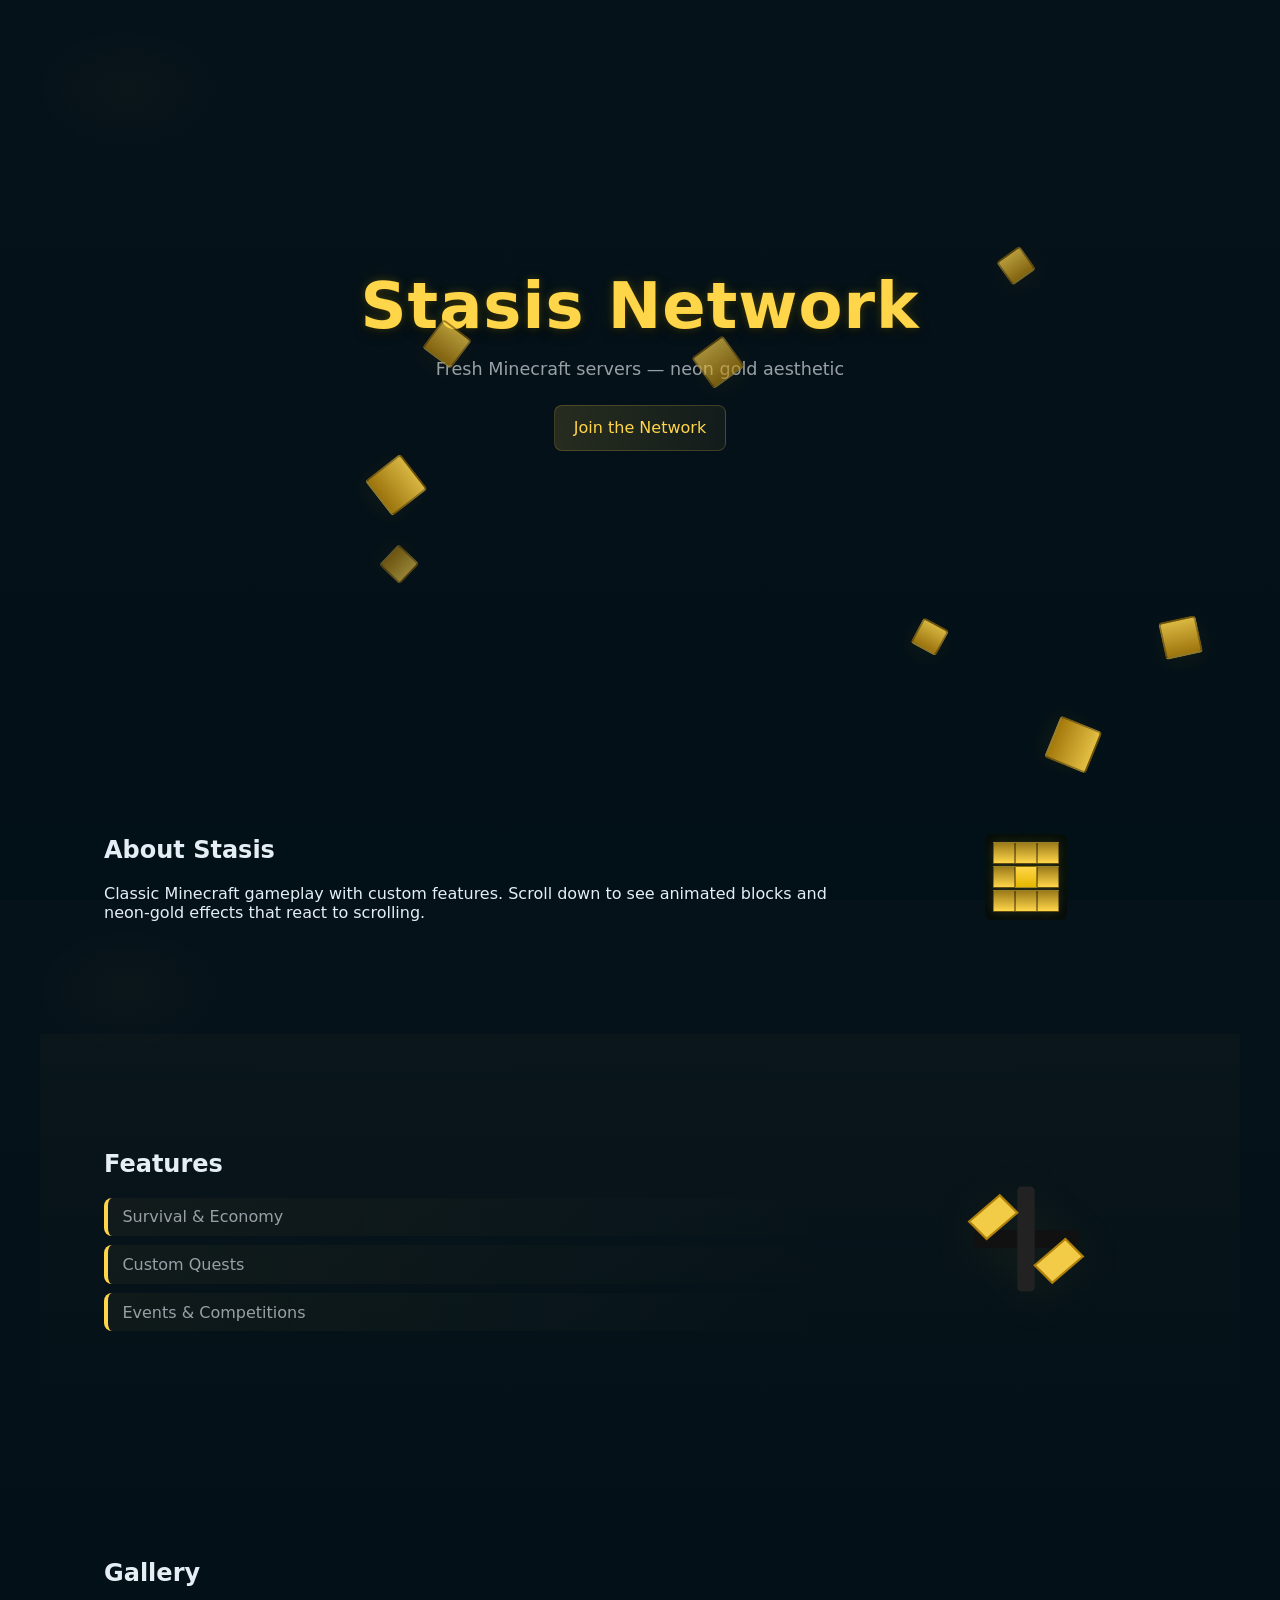
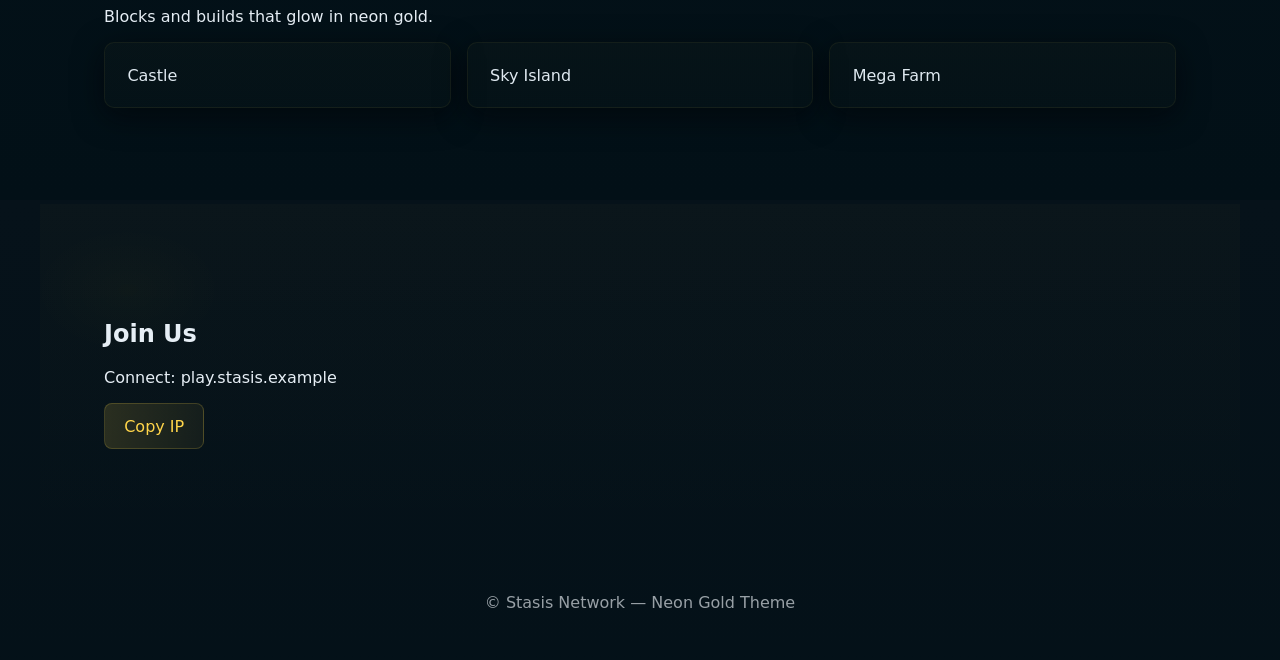
==== index.html @ 7be8afc3 "Add neon-gold Minecraft-themed website (index, styles, script, README)" ====
<!doctype html>
<html lang="en">
<head>
  <meta charset="utf-8">
  <meta name="viewport" content="width=device-width,initial-scale=1">
  <title>Stasis Network — Neon Gold</title>
  <link rel="stylesheet" href="styles.css">
  <meta name="description" content="Stasis Network — Minecraft server site with neon gold theme and scroll-triggered graphics">
</head>
<body>
  <div class="scene" id="scene">
    <header class="hero">
      <div class="hero-inner">
        <h1 class="glow">Stasis Network</h1>
        <p class="subtitle">Fresh Minecraft servers — neon gold aesthetic</p>
        <a class="cta" href="#join">Join the Network</a>
      </div>
    </header>

    <main>
      <section class="section reveal" id="about">
        <div class="content">
          <h2>About Stasis</h2>
          <p>Classic Minecraft gameplay with custom features. Scroll down to see animated blocks and neon-gold effects that react to scrolling.</p>
        </div>
        <div class="graphic" data-speed="0.3" aria-hidden="true">
          <!-- simple pixel block made with CSS grid squares -->
          <div class="pixel-block">
            <div class="row">
              <span></span><span></span><span></span>
            </div>
            <div class="row">
              <span></span><span class="center"></span><span></span>
            </div>
            <div class="row">
              <span></span><span></span><span></span>
            </div>
          </div>
        </div>
      </section>

      <section class="section reveal" id="features">
        <div class="content">
          <h2>Features</h2>
          <ul class="features-list">
            <li>Survival & Economy</li>
            <li>Custom Quests</li>
            <li>Events & Competitions</li>
          </ul>
        </div>
        <div class="graphic" data-speed="0.6" aria-hidden="true">
          <!-- SVG neon pickaxe -->
          <svg viewBox="0 0 64 64" class="pickaxe">
            <rect x="8" y="28" width="48" height="8" rx="2" fill="#111"/>
            <rect x="28" y="8" width="8" height="48" rx="2" fill="#222"/>
            <path d="M6 24 L20 12 L28 20 L14 32 Z" fill="#ffd54a" opacity="0.95"/>
            <path d="M58 40 L44 52 L36 44 L50 32 Z" fill="#ffd54a" opacity="0.95"/>
          </svg>
        </div>
      </section>

      <section class="section reveal" id="gallery">
        <div class="content">
          <h2>Gallery</h2>
          <p>Blocks and builds that glow in neon gold.</p>
          <div class="grid">
            <div class="card reveal-item">Castle</div>
            <div class="card reveal-item">Sky Island</div>
            <div class="card reveal-item">Mega Farm</div>
          </div>
        </div>
      </section>

      <section class="section reveal" id="join">
        <div class="content">
          <h2>Join Us</h2>
          <p>Connect: play.stasis.example</p>
          <a class="cta" href="#">Copy IP</a>
        </div>
      </section>
    </main>

    <footer class="footer">
      <p>© Stasis Network — Neon Gold Theme</p>
    </footer>
  </div>

  <script src="script.js" defer></script>
</body>
</html>
---- styles.css ----
/* Neon gold Minecraft-themed site styles */
:root{
  --bg:#071017;
  --panel:#0b1620;
  --gold:#ffd54a; /* neon gold */
  --gold-glow:rgba(255,213,74,0.12);
  --neon: rgba(255,215,0,0.8);
  --muted:#98a0a6;
  --accent:#0ff7c0;
}
*{box-sizing:border-box}
html,body{height:100%;margin:0;font-family:Inter, system-ui, -apple-system, 'Segoe UI', Roboto, 'Helvetica Neue', Arial; background:radial-gradient(1200px 800px at 10% 10%, rgba(255,215,0,0.02), transparent 8%), linear-gradient(180deg,#06121a 0%, #021017 100%); color:#e6eef5}
a{color:var(--gold)}

.hero{
  min-height:80vh;
  display:flex;align-items:center;justify-content:center;
  position:relative;overflow:hidden;padding:6rem 2rem;
}
.hero-inner{ text-align:center; max-width:900px }
.glow{ font-size:4rem; margin:0; letter-spacing:1px; color:var(--gold);
  text-shadow: 0 0 8px rgba(255,215,0,0.2), 0 0 24px rgba(255,215,0,0.08), 0 4px 12px rgba(0,0,0,0.6);
  -webkit-text-stroke: 0.2px rgba(255,215,0,0.3);
}
.subtitle{color:var(--muted); font-size:1.1rem; margin:1rem 0 1.6rem}
.cta{display:inline-block;background:linear-gradient(90deg, rgba(255,215,74,0.14), rgba(255,215,74,0.06)); border:1px solid rgba(255,215,74,0.18); padding:0.8rem 1.2rem; border-radius:8px; color:var(--gold); text-decoration:none; transition:transform .18s ease, box-shadow .18s}
.cta:hover{transform:translateY(-4px); box-shadow:0 10px 30px rgba(255,215,74,0.06)}

.section{display:flex;gap:2rem;align-items:center;padding:6rem 4rem;max-width:1200px;margin:0 auto}
.section:nth-child(even){background:linear-gradient(180deg, rgba(255,215,74,0.02), transparent)}
.content{flex:1}
.graphic{width:300px;flex:0 0 300px;display:flex;align-items:center;justify-content:center;}

.pixel-block{display:grid;gap:2px;padding:8px;background:linear-gradient(180deg,#0b1a10,#0a1310);border-radius:6px;box-shadow:0 6px 30px rgba(0,0,0,0.6) inset}
.pixel-block .row{display:flex}
.pixel-block span{width:22px;height:22px;display:inline-block;background:linear-gradient(180deg,#9b7b1a,#ffd54a);border:1px solid rgba(0,0,0,0.4);box-shadow:0 0 10px var(--gold-glow)}
.pixel-block .center{background:linear-gradient(180deg,#ffd54a,#e6b800);}

.pickaxe{width:140px;filter:drop-shadow(0 8px 24px rgba(255,200,0,0.06));}
.pickaxe path{stroke:#b8860b}

.features-list{list-style:none;padding:0;margin:1rem 0}
.features-list li{background:linear-gradient(90deg, rgba(255,215,74,0.04), transparent);padding:0.6rem 0.9rem;border-radius:8px;margin:0.6rem 0;border-left:4px solid var(--gold);color:var(--muted)}

.grid{display:grid;grid-template-columns:repeat(auto-fit,minmax(160px,1fr));gap:1rem;margin-top:1rem}
.card{background:linear-gradient(180deg,rgba(255,215,74,0.02),rgba(255,215,74,0.01));padding:1.4rem;border-radius:10px;border:1px solid rgba(255,215,74,0.06);box-shadow:0 8px 30px rgba(2,3,6,0.6);color:#dfe9f0}

.footer{padding:2rem;text-align:center;color:var(--muted)}

/* reveal animation */
.reveal{opacity:0;transform:translateY(28px);transition:opacity .8s cubic-bezier(.2,.9,.3,1),transform .8s cubic-bezier(.2,.9,.3,1)}
.reveal.in-view{opacity:1;transform:none}
.reveal-item{opacity:0;transform:translateY(12px);transition:opacity .6s ease,transform .6s ease}
.reveal-item.in-view{opacity:1;transform:none}

/* floating minecraft block particles */
.scene .float-block{position:absolute;width:36px;height:36px;background:linear-gradient(180deg,#ffd54a,#b8860b);border:2px solid rgba(0,0,0,0.35);border-radius:4px;box-shadow:0 6px 20px rgba(255,200,0,0.06);opacity:0.95;transform:translateY(0) rotate(0deg)}

/* responsiveness */
@media (max-width:900px){
  .section{flex-direction:column;padding:4rem 1.6rem}
  .graphic{width:220px;flex:0 0 220px}
  .glow{font-size:2.4rem}
}
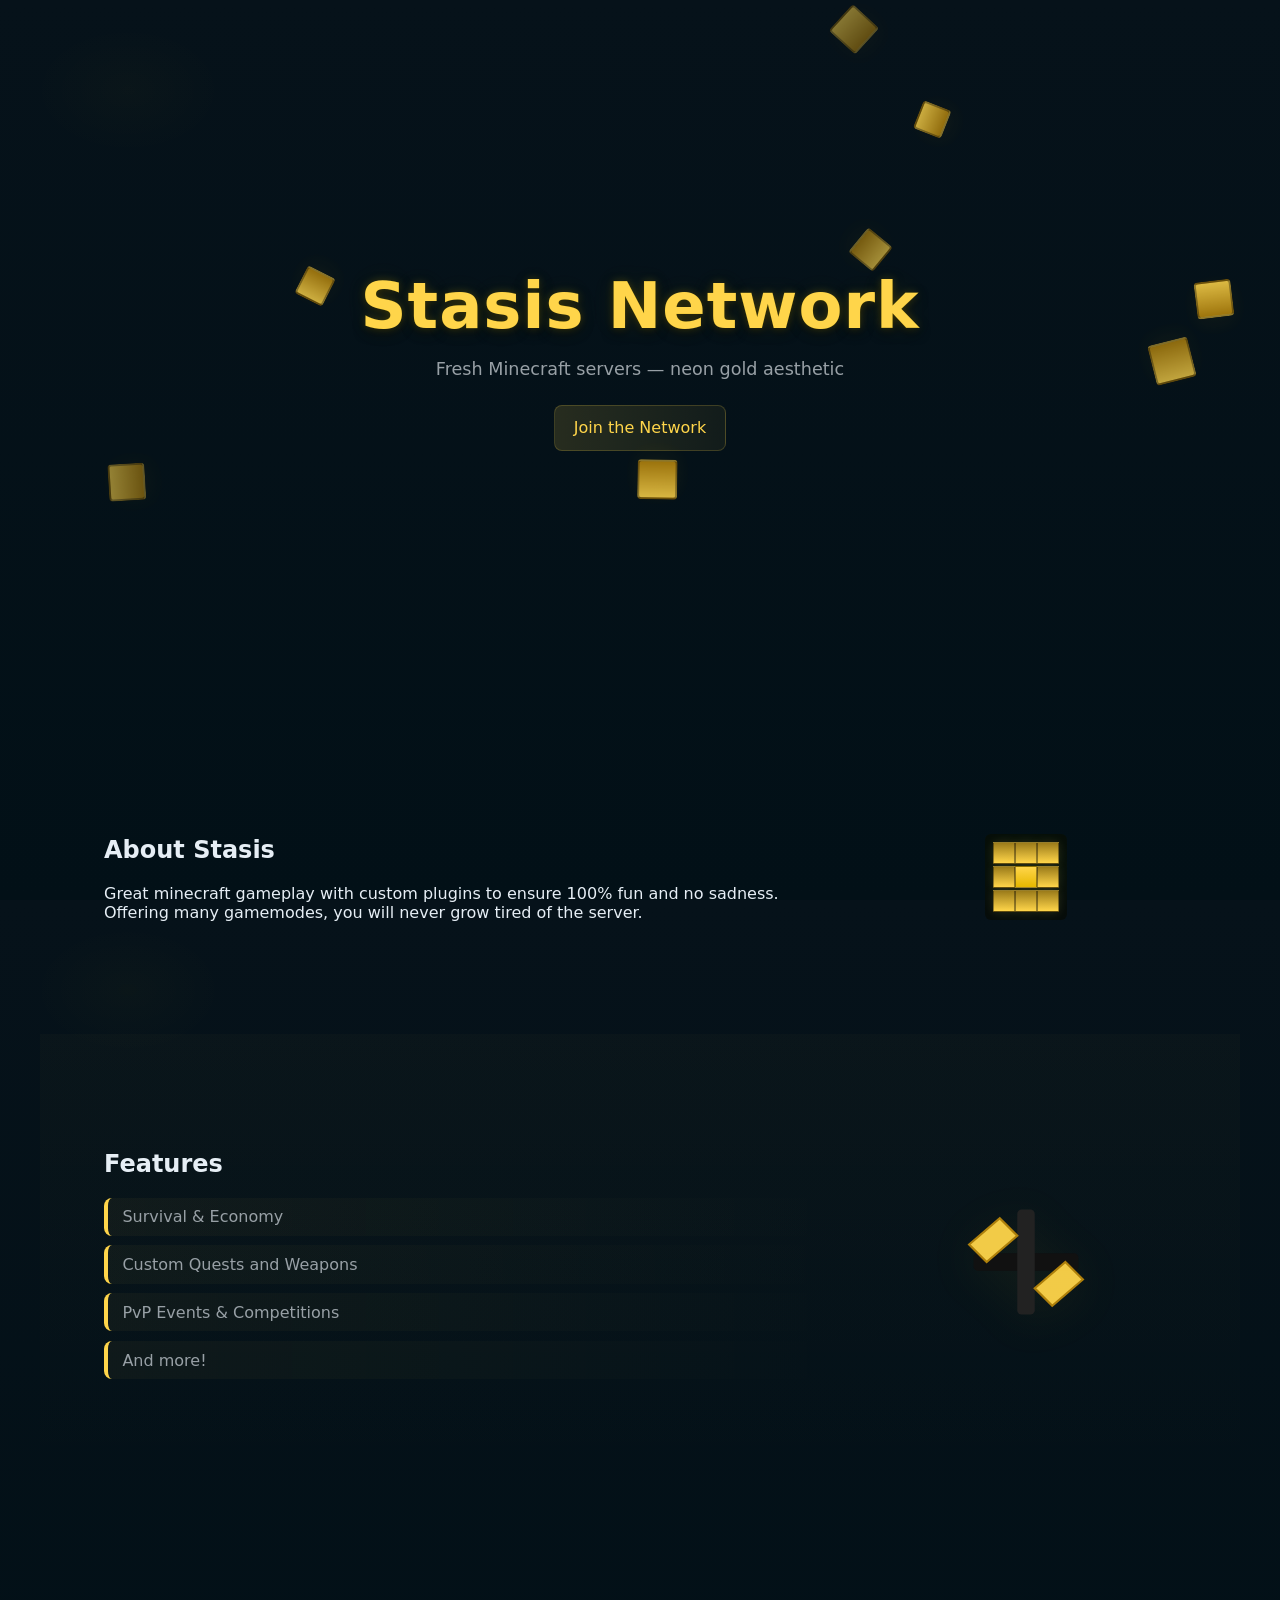
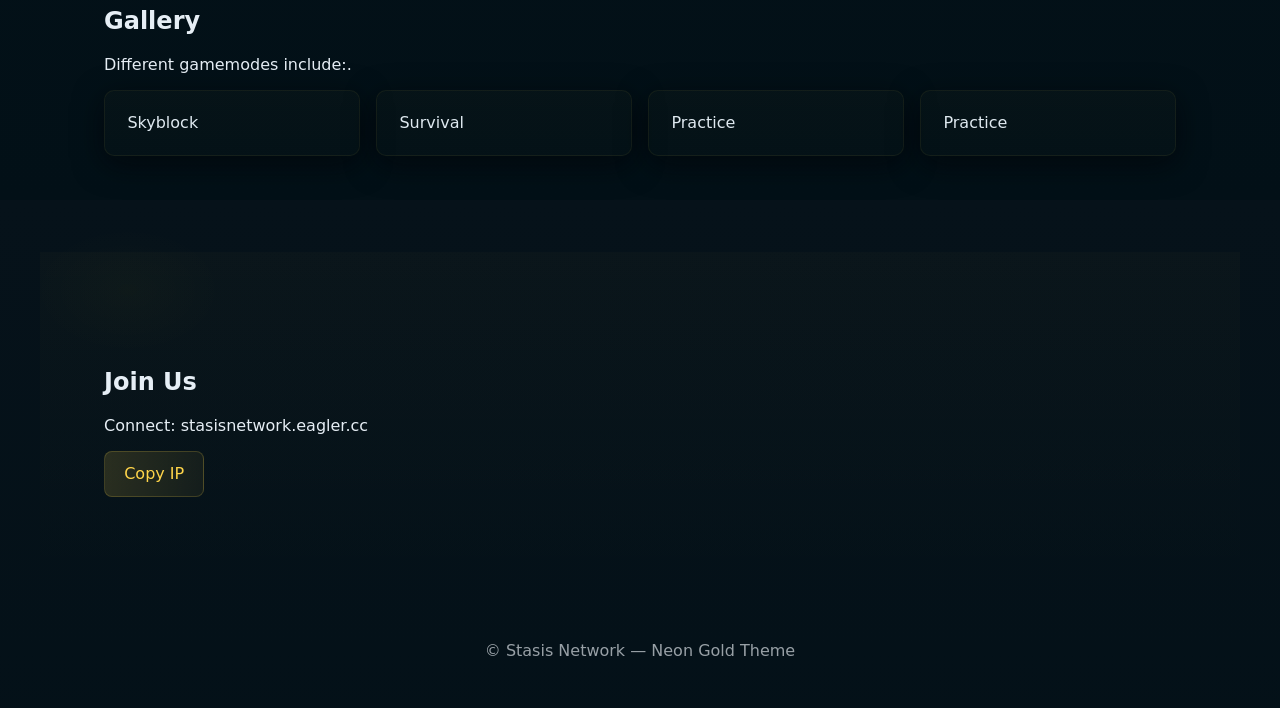
==== commit 6c77c8d8: "Revise content in index.html for better clarity Updated the website description and modified various" ====
--- a/index.html
+++ b/index.html
@@ -5,7 +5,7 @@
   <meta name="viewport" content="width=device-width,initial-scale=1">
   <title>Stasis Network — Neon Gold</title>
   <link rel="stylesheet" href="styles.css">
-  <meta name="description" content="Stasis Network — Minecraft server site with neon gold theme and scroll-triggered graphics">
+  <meta name="description" content="Stasis Network — Minecraft server site with great maintenance and graphics.">
 </head>
 <body>
   <div class="scene" id="scene">
@@ -21,7 +21,7 @@
       <section class="section reveal" id="about">
         <div class="content">
           <h2>About Stasis</h2>
-          <p>Classic Minecraft gameplay with custom features. Scroll down to see animated blocks and neon-gold effects that react to scrolling.</p>
+          <p>Great minecraft gameplay with custom plugins to ensure 100% fun and no sadness. Offering many gamemodes, you will never grow tired of the server.</p>
         </div>
         <div class="graphic" data-speed="0.3" aria-hidden="true">
           <!-- simple pixel block made with CSS grid squares -->
@@ -44,8 +44,9 @@
           <h2>Features</h2>
           <ul class="features-list">
             <li>Survival & Economy</li>
-            <li>Custom Quests</li>
-            <li>Events & Competitions</li>
+            <li>Custom Quests and Weapons</li>
+            <li>PvP Events & Competitions</li>
+            <li>And more!</li>
           </ul>
         </div>
         <div class="graphic" data-speed="0.6" aria-hidden="true">
@@ -62,11 +63,12 @@
       <section class="section reveal" id="gallery">
         <div class="content">
           <h2>Gallery</h2>
-          <p>Blocks and builds that glow in neon gold.</p>
+          <p>Different gamemodes include:.</p>
           <div class="grid">
-            <div class="card reveal-item">Castle</div>
-            <div class="card reveal-item">Sky Island</div>
-            <div class="card reveal-item">Mega Farm</div>
+            <div class="card reveal-item">Skyblock</div>
+            <div class="card reveal-item">Survival</div>
+            <div class="card reveal-item">Practice</div>
+            <div class="card reveal-item">Practice</div>
           </div>
         </div>
       </section>
@@ -74,7 +76,7 @@
       <section class="section reveal" id="join">
         <div class="content">
           <h2>Join Us</h2>
-          <p>Connect: play.stasis.example</p>
+          <p>Connect: stasisnetwork.eagler.cc</p>
           <a class="cta" href="#">Copy IP</a>
         </div>
       </section>
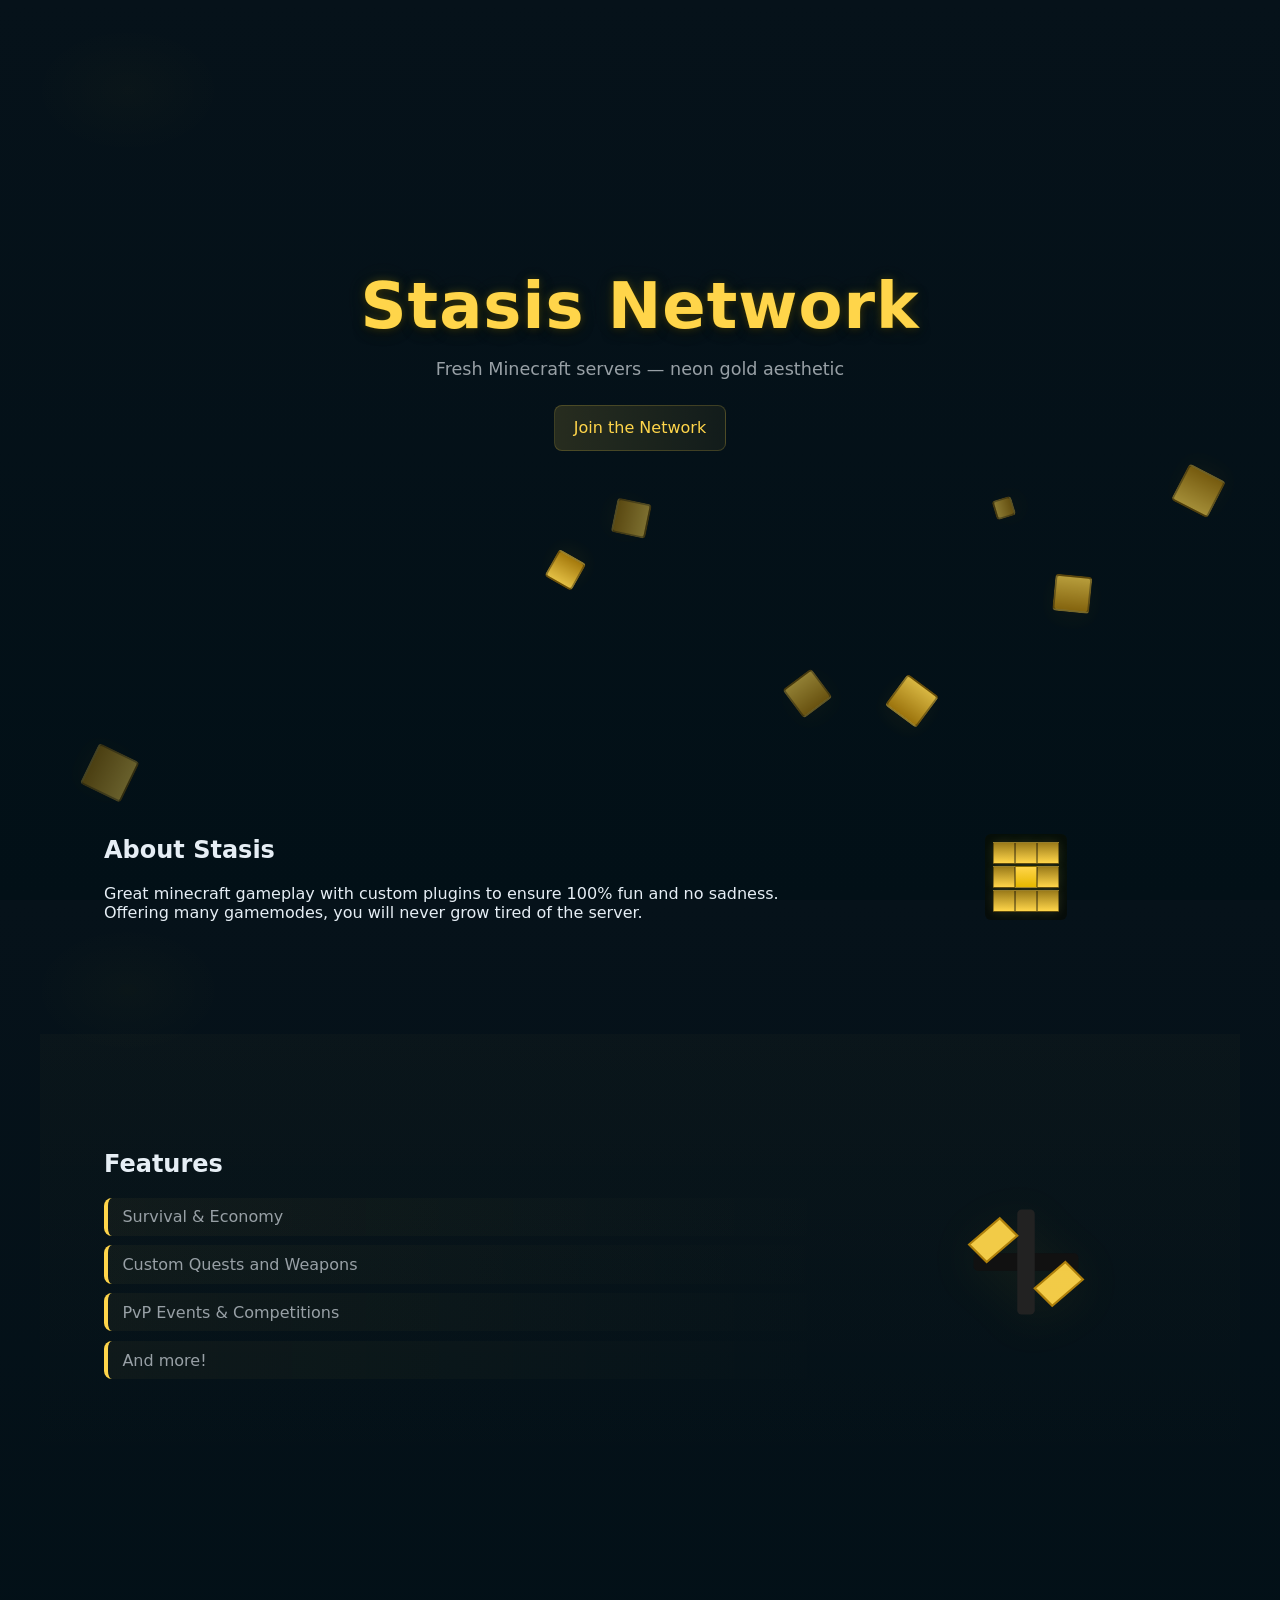
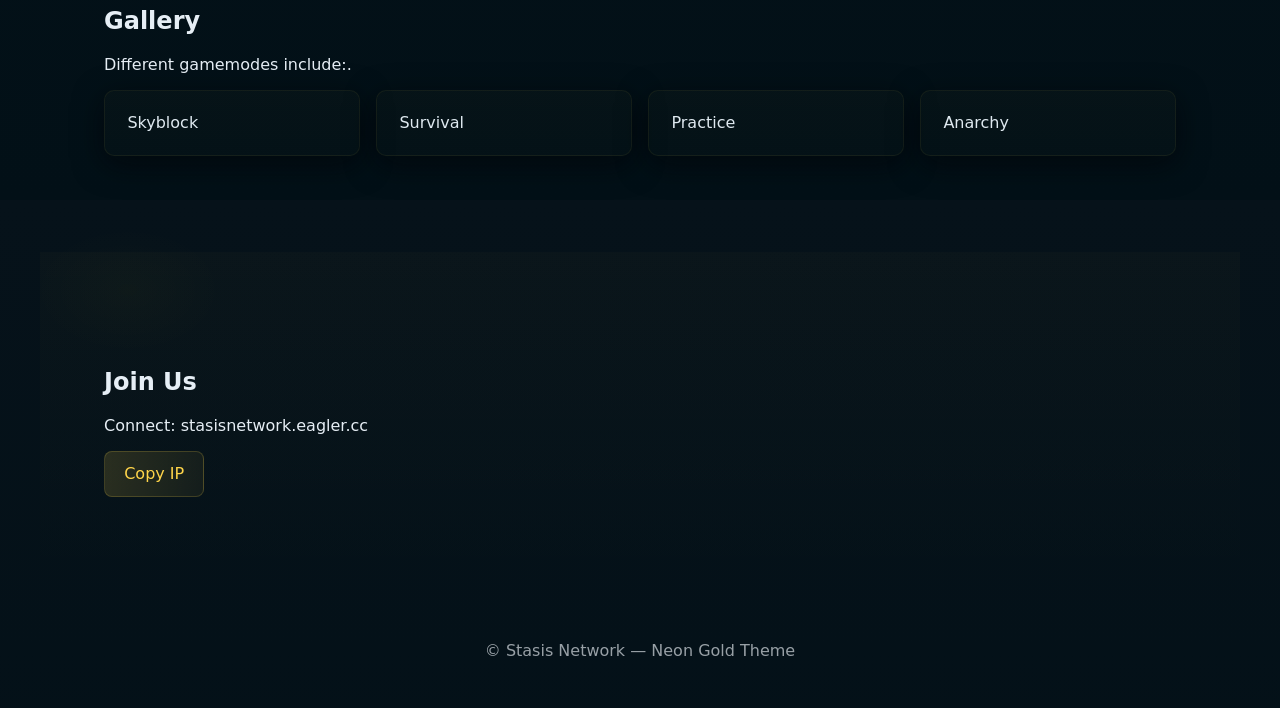
==== commit 61eb411f: "Replace duplicate 'Practice' card with 'Anarchy'" ====
--- a/index.html
+++ b/index.html
@@ -68,7 +68,7 @@
             <div class="card reveal-item">Skyblock</div>
             <div class="card reveal-item">Survival</div>
             <div class="card reveal-item">Practice</div>
-            <div class="card reveal-item">Practice</div>
+            <div class="card reveal-item">Anarchy</div>
           </div>
         </div>
       </section>
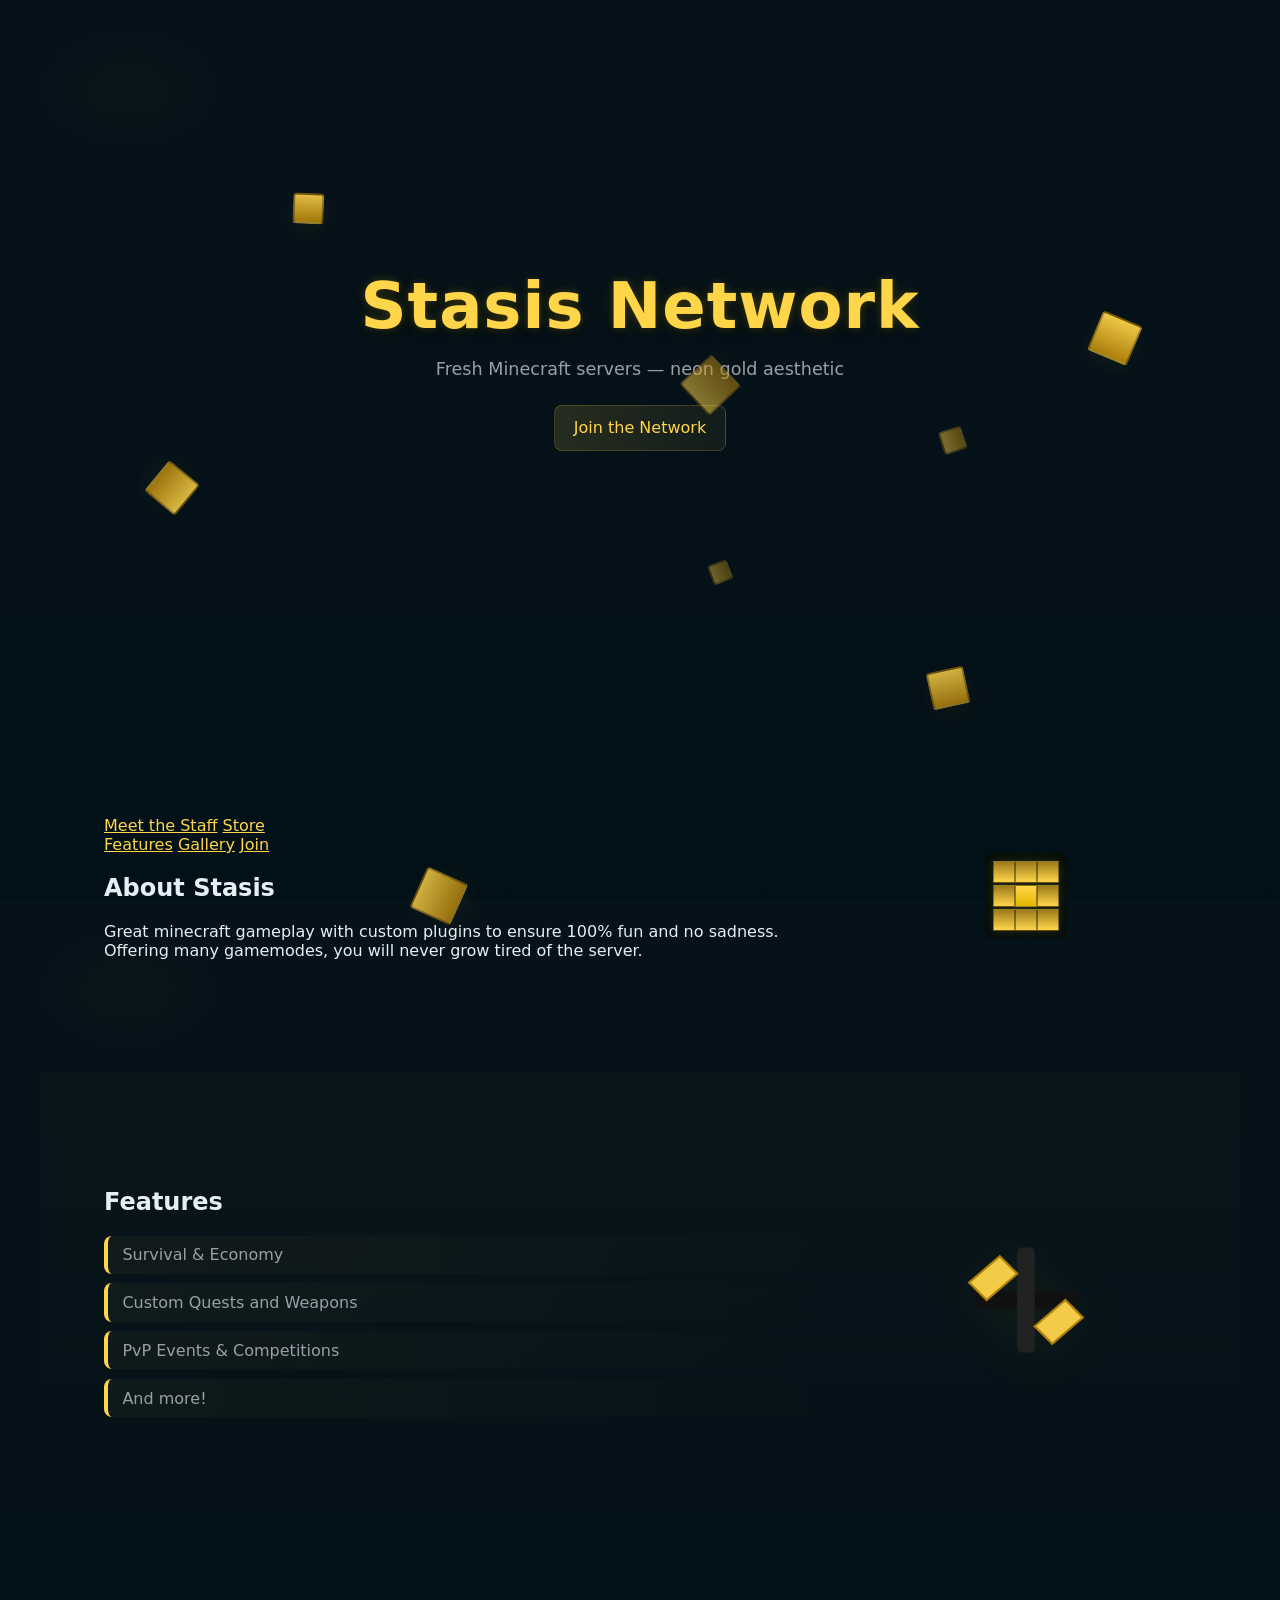
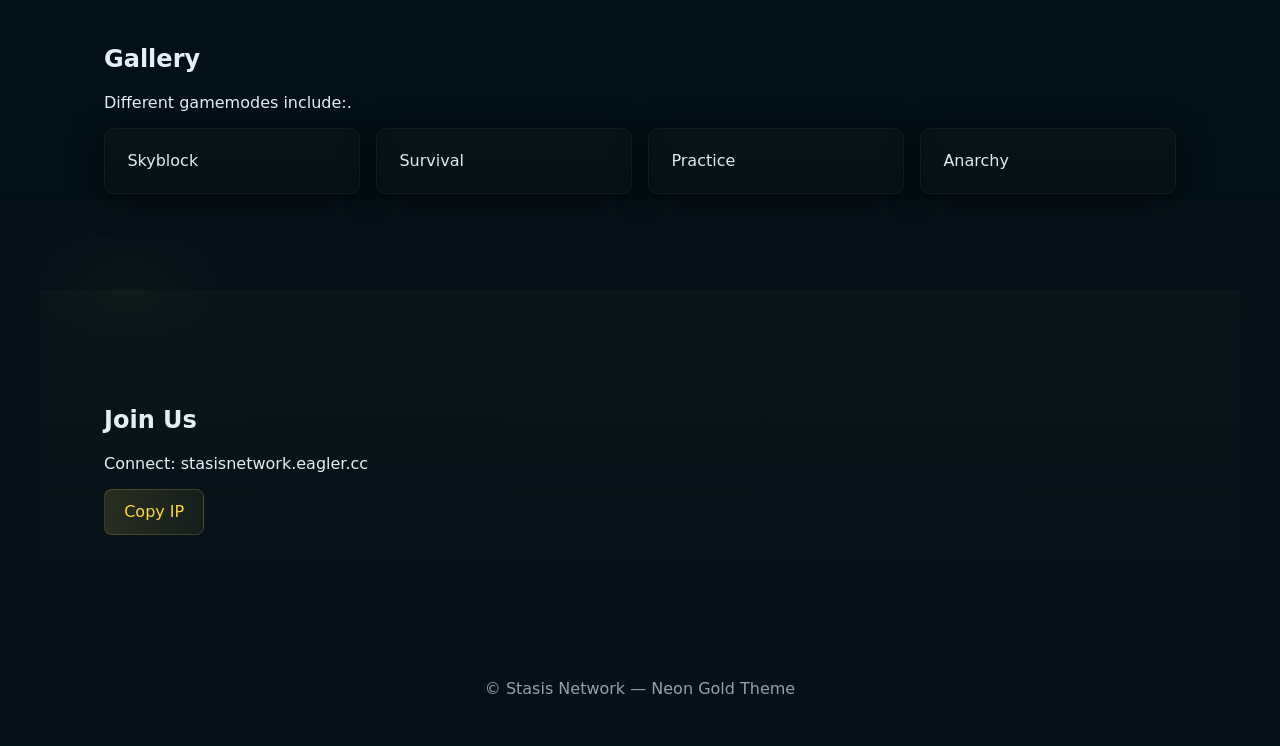
==== commit 08893f96: "Add Meet the Staff and Store buttons above the About header in index.html" ====
--- a/index.html
+++ b/index.html
@@ -20,6 +20,18 @@
     <main>
       <section class="section reveal" id="about">
         <div class="content">
+          <!-- New buttons added above the About header -->
+          <div class="button-row" aria-hidden="false">
+            <a class="mini-btn" href="meet-the-staff.html">Meet the Staff</a>
+            <a class="mini-btn" href="store.html">Store</a>
+          </div>
+
+          <div class="button-row" aria-hidden="false">
+            <a class="mini-btn" href="features.html">Features</a>
+            <a class="mini-btn" href="gallery.html">Gallery</a>
+            <a class="mini-btn" href="join.html">Join</a>
+          </div>
+
           <h2>About Stasis</h2>
           <p>Great minecraft gameplay with custom plugins to ensure 100% fun and no sadness. Offering many gamemodes, you will never grow tired of the server.</p>
         </div>
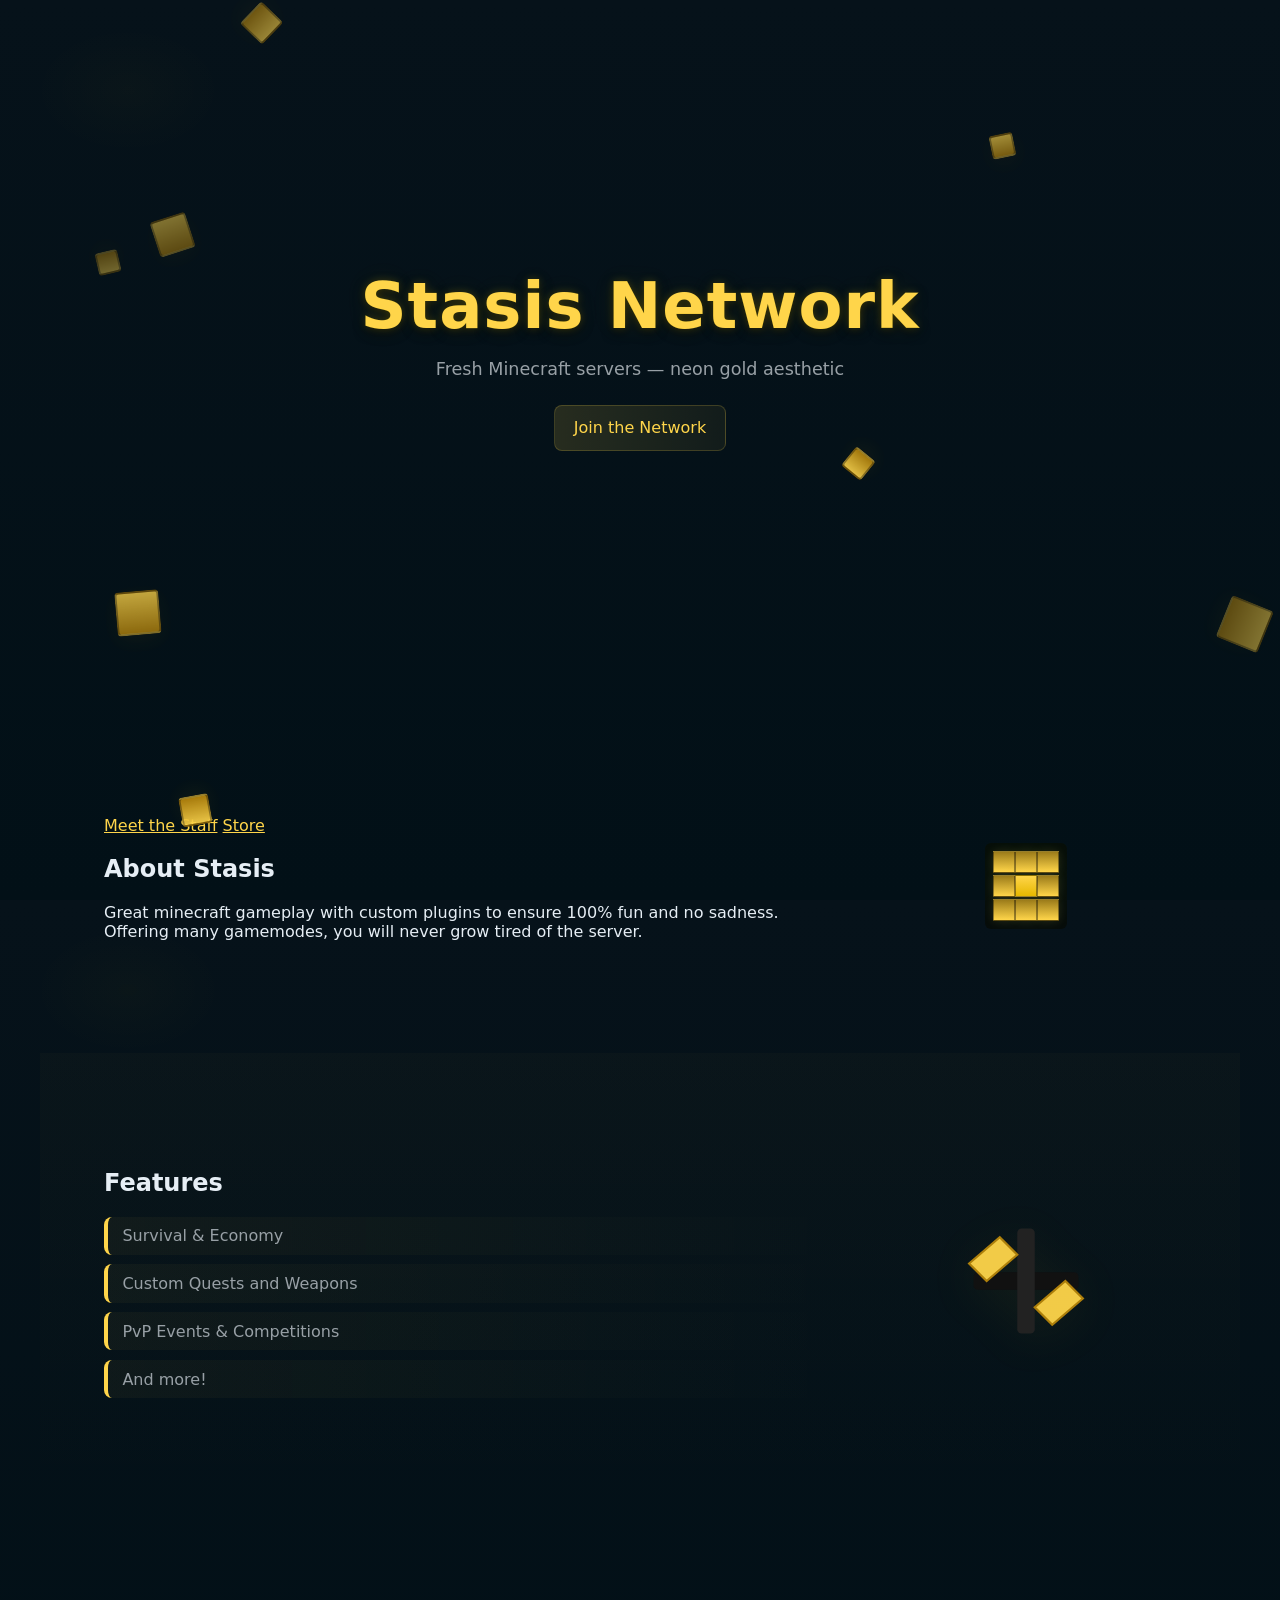
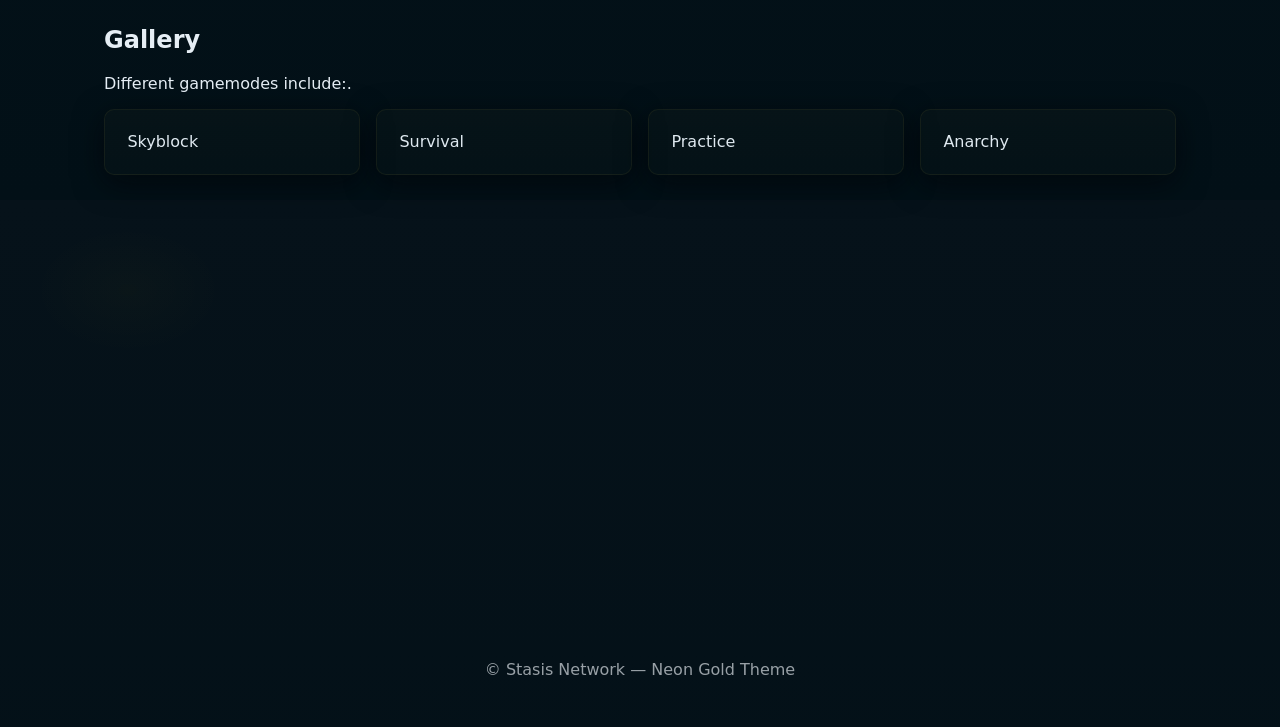
==== commit 9590fba8: "Remove Features/Gallery/Join quick-nav buttons from About section" ====
--- a/index.html
+++ b/index.html
@@ -24,12 +24,6 @@
           <div class="button-row" aria-hidden="false">
             <a class="mini-btn" href="meet-the-staff.html">Meet the Staff</a>
             <a class="mini-btn" href="store.html">Store</a>
-          </div>
-
-          <div class="button-row" aria-hidden="false">
-            <a class="mini-btn" href="features.html">Features</a>
-            <a class="mini-btn" href="gallery.html">Gallery</a>
-            <a class="mini-btn" href="join.html">Join</a>
           </div>
 
           <h2>About Stasis</h2>
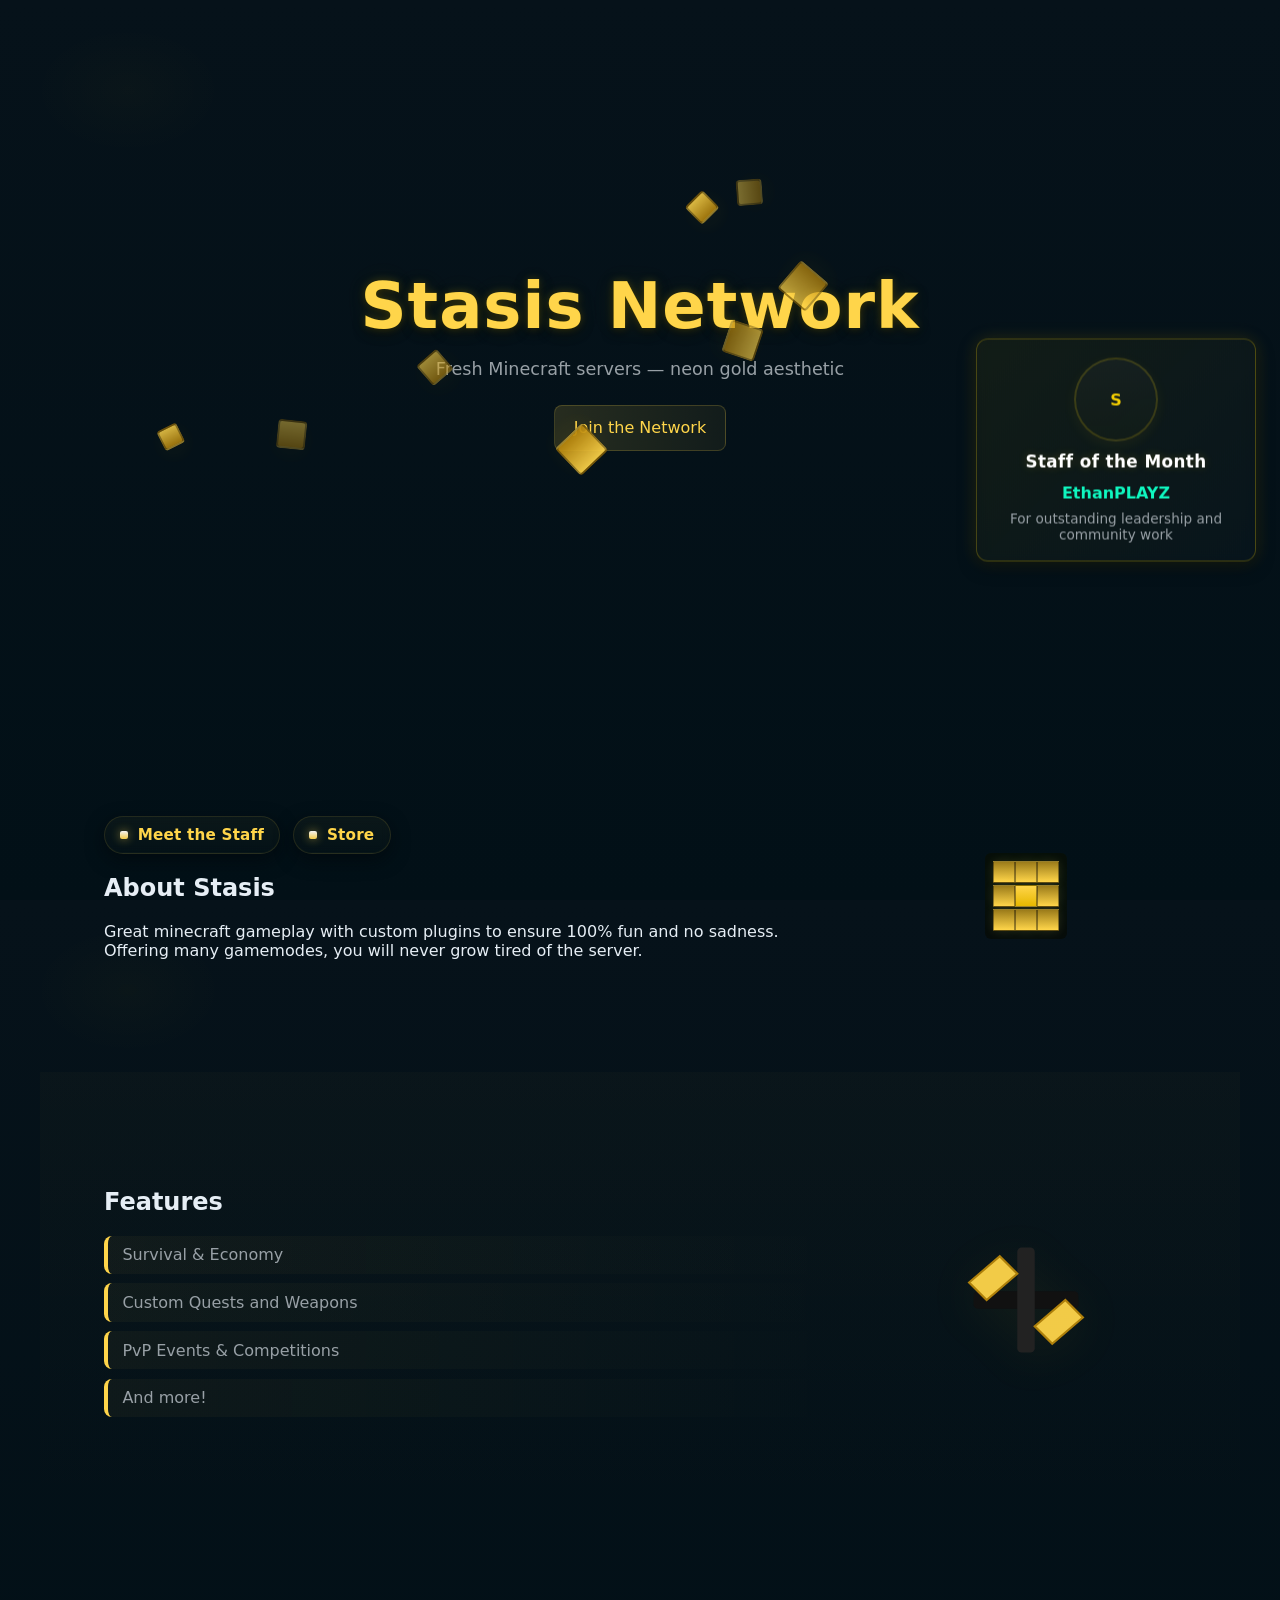
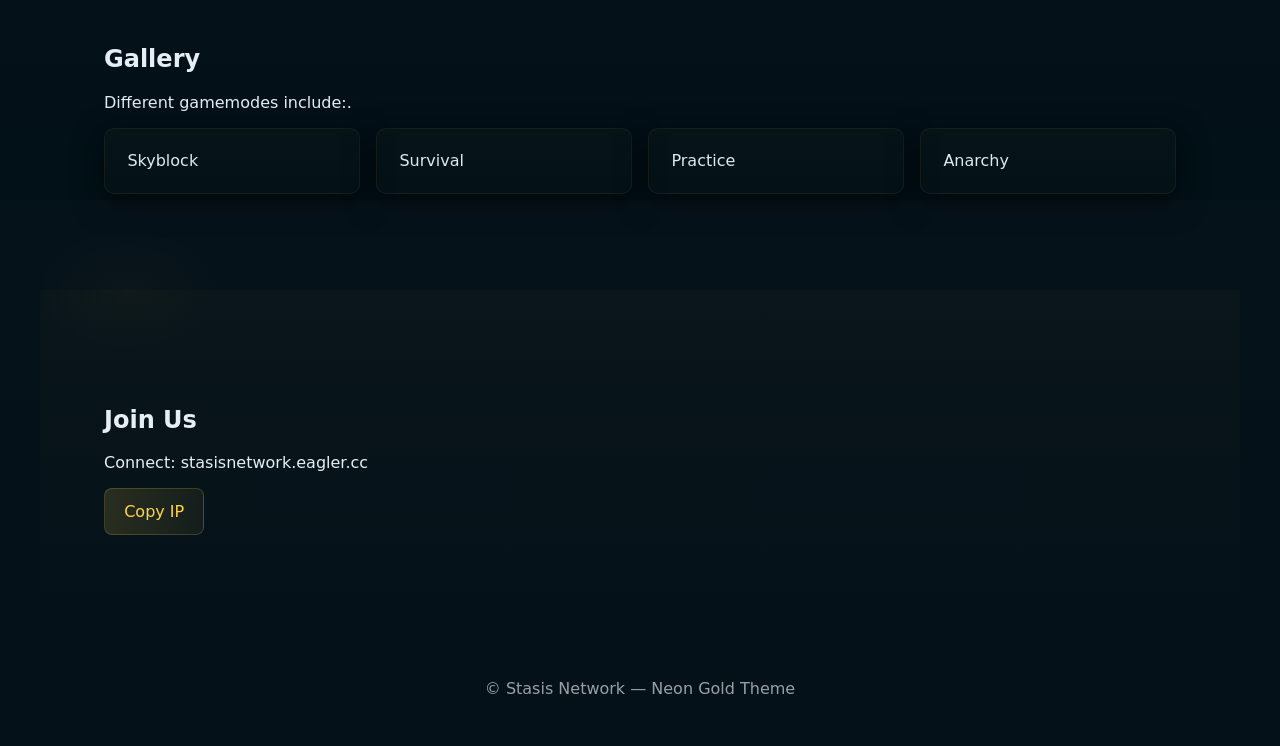
==== commit 850474e4: "Add floating glowing "Staff of the Month" card to index.html (home)" ====
--- a/index.html
+++ b/index.html
@@ -6,6 +6,113 @@
   <title>Stasis Network — Neon Gold</title>
   <link rel="stylesheet" href="styles.css">
   <meta name="description" content="Stasis Network — Minecraft server site with great maintenance and graphics.">
+
+  <!-- Inline styles for the floating "Staff of the Month" card -->
+  <style>
+    .staff-of-month-card {
+      position: fixed;
+      right: 24px;
+      top: 50%;
+      transform: translateY(-50%);
+      width: 280px;
+      background: linear-gradient(135deg, rgba(255,215,0,0.06), rgba(255,255,255,0.02));
+      border-radius: 12px;
+      padding: 18px;
+      box-shadow: 0 6px 18px rgba(0,0,0,0.4), 0 0 18px rgba(255,215,0,0.15);
+      border: 1px solid rgba(255,215,0,0.25);
+      color: var(--text, #fff);
+      z-index: 9999;
+      backdrop-filter: blur(6px);
+      transition: transform 0.18s ease, box-shadow 0.18s ease;
+      display: flex;
+      flex-direction: column;
+      align-items: center;
+      text-align: center;
+    }
+
+    .staff-of-month-card:hover {
+      transform: translateY(-50%) scale(1.02);
+      box-shadow: 0 10px 30px rgba(0,0,0,0.5), 0 0 28px rgba(255,215,0,0.25);
+    }
+
+    .staff-of-month-card .title {
+      font-size: 1.05rem;
+      font-weight: 700;
+      letter-spacing: 0.4px;
+      margin: 0 0 6px 0;
+      text-shadow: 0 0 10px rgba(255,215,0,0.18);
+    }
+
+    .staff-of-month-card .avatar {
+      width: 84px;
+      height: 84px;
+      border-radius: 50%;
+      overflow: hidden;
+      display: block;
+      margin-bottom: 10px;
+      border: 2px solid rgba(255,215,0,0.16);
+      box-shadow: 0 4px 14px rgba(255,215,0,0.06);
+      background: linear-gradient(180deg, rgba(255,255,255,0.03), rgba(255,215,0,0.02));
+      display: flex;
+      align-items: center;
+      justify-content: center;
+      font-weight: 700;
+      color: rgba(255,215,0,0.95);
+    }
+
+    .staff-of-month-card .name {
+      font-size: 1rem;
+      font-weight: 600;
+      margin: 6px 0 2px 0;
+      color: var(--accent, #ffd700);
+    }
+
+    .staff-of-month-card .reason {
+      font-size: 0.85rem;
+      color: var(--muted, rgba(255,255,255,0.7));
+      margin: 6px 0 0 0;
+    }
+
+    /* Soft pulsing glow */
+    @keyframes glowPulse {
+      0% { box-shadow: 0 0 8px rgba(255,215,0,0.08); }
+      50% { box-shadow: 0 0 18px rgba(255,215,0,0.16); }
+      100% { box-shadow: 0 0 8px rgba(255,215,0,0.08); }
+    }
+
+    .staff-of-month-card .glow-ring {
+      position: absolute;
+      inset: -6px -6px auto -6px;
+      border-radius: 14px;
+      pointer-events: none;
+      z-index: -1;
+      filter: blur(8px);
+      opacity: 0.9;
+      background: radial-gradient(circle at 20% 10%, rgba(255,215,0,0.18), transparent 20%), radial-gradient(circle at 80% 90%, rgba(255,120,80,0.06), transparent 25%);
+      animation: glowPulse 3s ease-in-out infinite;
+    }
+
+    /* Make sure this doesn't get in the way on very small screens */
+    @media (max-width: 780px) {
+      .staff-of-month-card {
+        position: fixed;
+        right: 12px;
+        top: auto;
+        bottom: 18px;
+        transform: none;
+        width: calc(100% - 36px);
+        max-width: 420px;
+        display: flex;
+        flex-direction: row;
+        gap: 12px;
+        align-items: center;
+        padding: 12px;
+      }
+
+      .staff-of-month-card .avatar { width: 56px; height: 56px; }
+      .staff-of-month-card .title { font-size: 0.95rem; }
+    }
+  </style>
 </head>
 <body>
   <div class="scene" id="scene">
@@ -20,6 +127,15 @@
     <main>
       <section class="section reveal" id="about">
         <div class="content">
+          <!-- Floating glowing "Staff of the Month" card placed above the two buttons -->
+          <div class="staff-of-month-card" role="complementary" aria-label="Staff of the Month">
+            <div class="glow-ring" aria-hidden="true"></div>
+            <div class="avatar" aria-hidden="true">S</div>
+            <div class="title">Staff of the Month</div>
+            <div class="name">EthanPLAYZ</div>
+            <div class="reason">For outstanding leadership and community work</div>
+          </div>
+
           <!-- New buttons added above the About header -->
           <div class="button-row" aria-hidden="false">
             <a class="mini-btn" href="meet-the-staff.html">Meet the Staff</a>
--- a/styles.css
+++ b/styles.css
@@ -31,6 +31,16 @@
 .content{flex:1}
 .graphic{width:300px;flex:0 0 300px;display:flex;align-items:center;justify-content:center;}
 
+/* improved button row and mini buttons */
+.button-row{display:flex;gap:0.8rem;margin-bottom:1.2rem;align-items:center;flex-wrap:wrap}
+.mini-btn{
+  position:relative;display:inline-flex;align-items:center;gap:0.6rem;padding:0.56rem 0.95rem;border-radius:999px;border:1px solid rgba(255,215,74,0.12);background:linear-gradient(180deg, rgba(255,215,74,0.04), rgba(255,215,74,0.01));color:var(--gold);text-decoration:none;font-size:0.95rem;font-weight:600;letter-spacing:0.2px;transition:transform .14s ease,box-shadow .14s ease,background .14s ease;backdrop-filter:blur(4px);box-shadow:inset 0 -1px 0 rgba(255,215,74,0.02), 0 6px 18px rgba(2,6,10,0.6);
+}
+.mini-btn::before{content:'';width:8px;height:8px;border-radius:2px;background:linear-gradient(180deg,#fff,#ffd54a);box-shadow:0 0 10px rgba(255,215,74,0.55);opacity:0.95}
+.mini-btn:hover{transform:translateY(-4px) scale(1.02);box-shadow:0 12px 40px rgba(255,200,0,0.08),0 0 30px rgba(255,215,74,0.06);background:linear-gradient(180deg, rgba(255,215,74,0.08), rgba(255,215,74,0.02))}
+.mini-btn:focus{outline:none;box-shadow:0 0 0 6px rgba(255,215,74,0.06)}
+.mini-btn[aria-current='page']{background:linear-gradient(90deg, rgba(255,215,74,0.12), rgba(255,215,74,0.04));box-shadow:0 12px 36px rgba(255,200,0,0.06)}
+
 .pixel-block{display:grid;gap:2px;padding:8px;background:linear-gradient(180deg,#0b1a10,#0a1310);border-radius:6px;box-shadow:0 6px 30px rgba(0,0,0,0.6) inset}
 .pixel-block .row{display:flex}
 .pixel-block span{width:22px;height:22px;display:inline-block;background:linear-gradient(180deg,#9b7b1a,#ffd54a);border:1px solid rgba(0,0,0,0.4);box-shadow:0 0 10px var(--gold-glow)}
@@ -61,4 +71,6 @@
   .section{flex-direction:column;padding:4rem 1.6rem}
   .graphic{width:220px;flex:0 0 220px}
   .glow{font-size:2.4rem}
+  .button-row{gap:0.6rem}
+  .mini-btn{padding:0.46rem 0.8rem;font-size:0.9rem}
 }
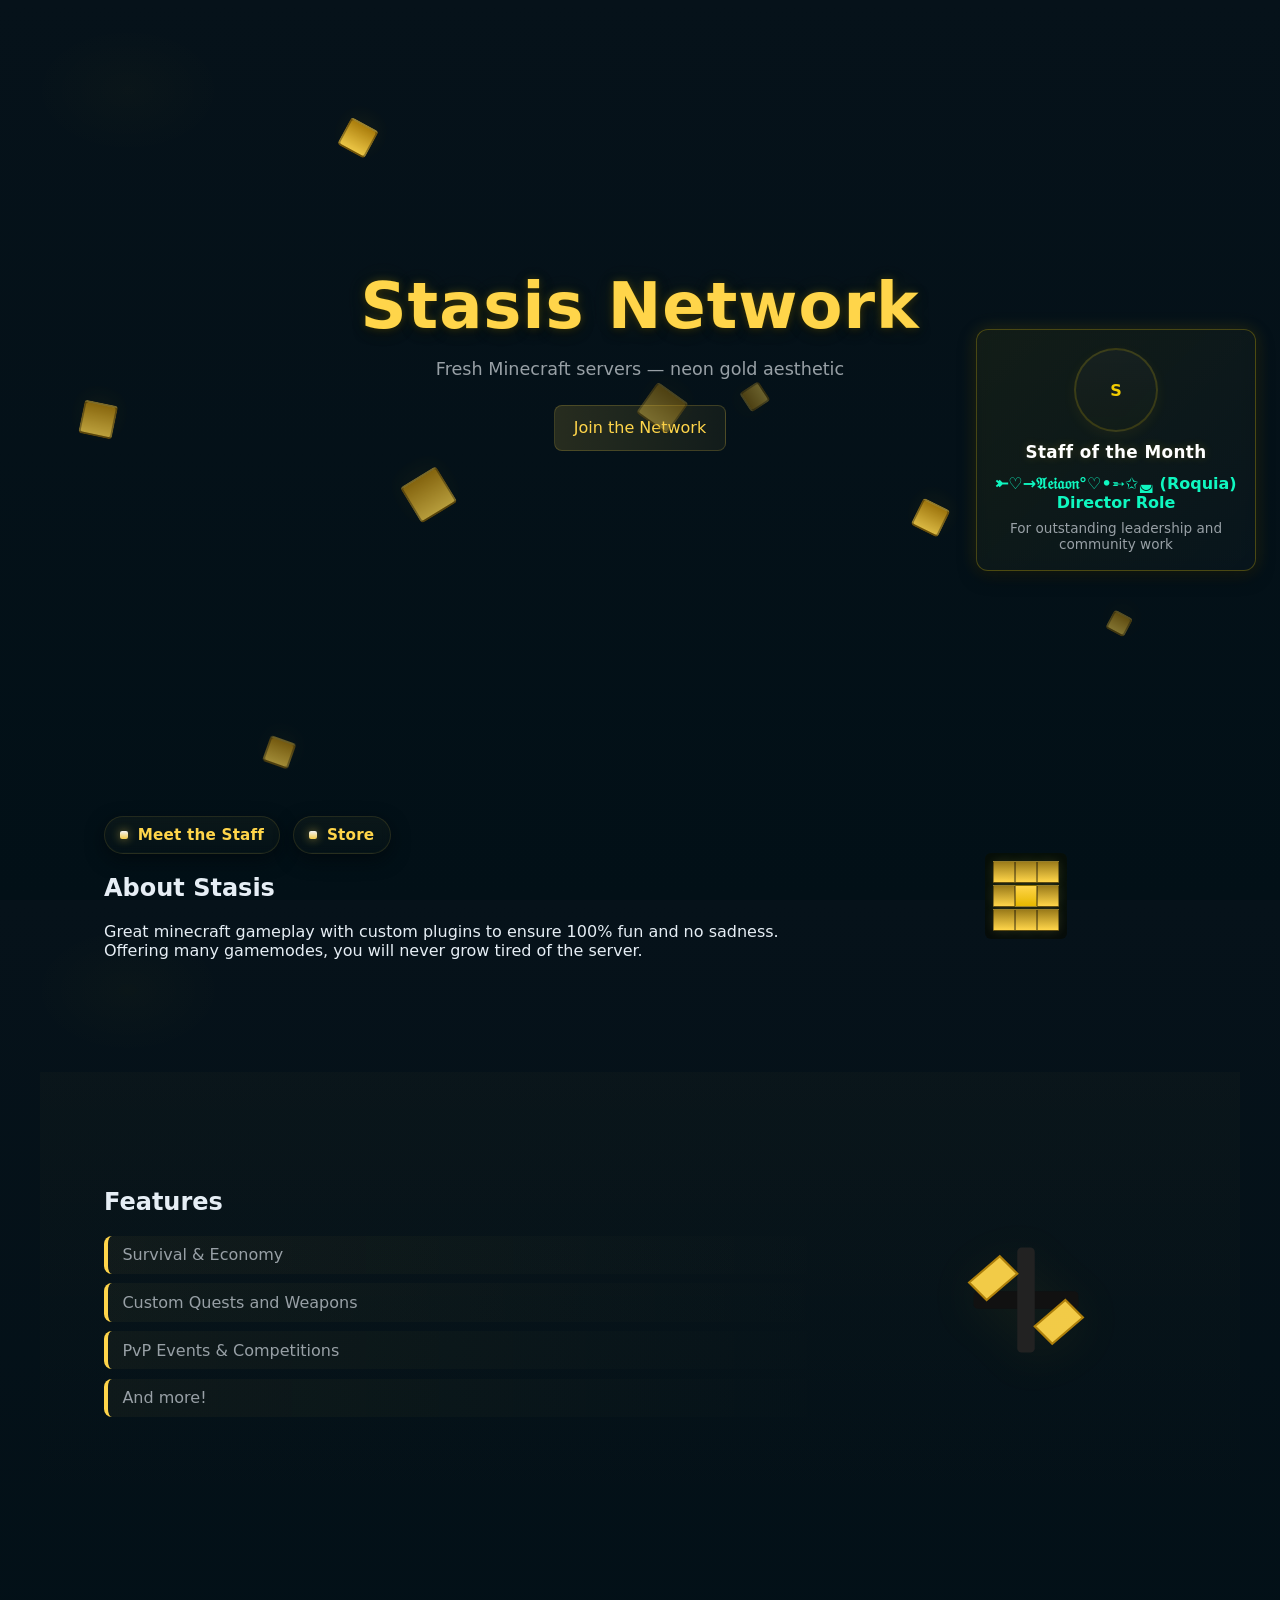
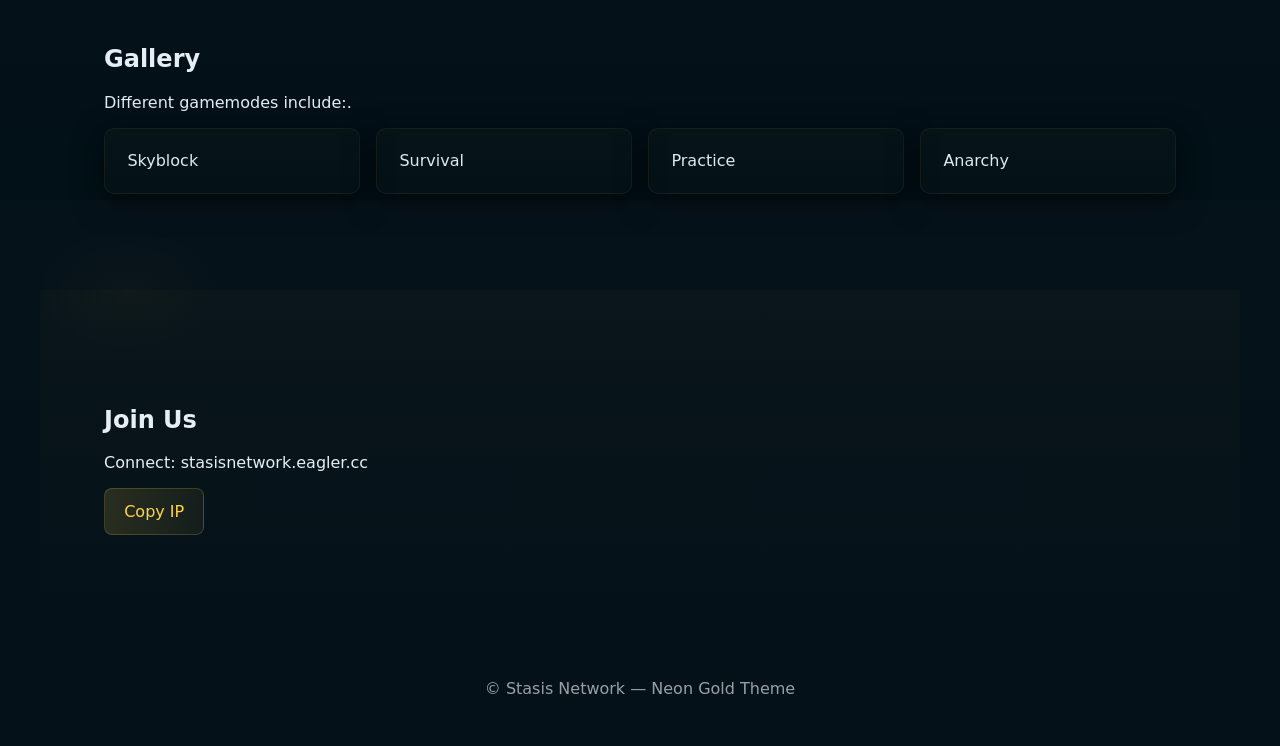
==== commit 2744b5d8: "Add shared Staff of the Month JSON and JS; update pages to use dynamic component (index, store, meet" ====
--- a/index.html
+++ b/index.html
@@ -7,112 +7,6 @@
   <link rel="stylesheet" href="styles.css">
   <meta name="description" content="Stasis Network — Minecraft server site with great maintenance and graphics.">
 
-  <!-- Inline styles for the floating "Staff of the Month" card -->
-  <style>
-    .staff-of-month-card {
-      position: fixed;
-      right: 24px;
-      top: 50%;
-      transform: translateY(-50%);
-      width: 280px;
-      background: linear-gradient(135deg, rgba(255,215,0,0.06), rgba(255,255,255,0.02));
-      border-radius: 12px;
-      padding: 18px;
-      box-shadow: 0 6px 18px rgba(0,0,0,0.4), 0 0 18px rgba(255,215,0,0.15);
-      border: 1px solid rgba(255,215,0,0.25);
-      color: var(--text, #fff);
-      z-index: 9999;
-      backdrop-filter: blur(6px);
-      transition: transform 0.18s ease, box-shadow 0.18s ease;
-      display: flex;
-      flex-direction: column;
-      align-items: center;
-      text-align: center;
-    }
-
-    .staff-of-month-card:hover {
-      transform: translateY(-50%) scale(1.02);
-      box-shadow: 0 10px 30px rgba(0,0,0,0.5), 0 0 28px rgba(255,215,0,0.25);
-    }
-
-    .staff-of-month-card .title {
-      font-size: 1.05rem;
-      font-weight: 700;
-      letter-spacing: 0.4px;
-      margin: 0 0 6px 0;
-      text-shadow: 0 0 10px rgba(255,215,0,0.18);
-    }
-
-    .staff-of-month-card .avatar {
-      width: 84px;
-      height: 84px;
-      border-radius: 50%;
-      overflow: hidden;
-      display: block;
-      margin-bottom: 10px;
-      border: 2px solid rgba(255,215,0,0.16);
-      box-shadow: 0 4px 14px rgba(255,215,0,0.06);
-      background: linear-gradient(180deg, rgba(255,255,255,0.03), rgba(255,215,0,0.02));
-      display: flex;
-      align-items: center;
-      justify-content: center;
-      font-weight: 700;
-      color: rgba(255,215,0,0.95);
-    }
-
-    .staff-of-month-card .name {
-      font-size: 1rem;
-      font-weight: 600;
-      margin: 6px 0 2px 0;
-      color: var(--accent, #ffd700);
-    }
-
-    .staff-of-month-card .reason {
-      font-size: 0.85rem;
-      color: var(--muted, rgba(255,255,255,0.7));
-      margin: 6px 0 0 0;
-    }
-
-    /* Soft pulsing glow */
-    @keyframes glowPulse {
-      0% { box-shadow: 0 0 8px rgba(255,215,0,0.08); }
-      50% { box-shadow: 0 0 18px rgba(255,215,0,0.16); }
-      100% { box-shadow: 0 0 8px rgba(255,215,0,0.08); }
-    }
-
-    .staff-of-month-card .glow-ring {
-      position: absolute;
-      inset: -6px -6px auto -6px;
-      border-radius: 14px;
-      pointer-events: none;
-      z-index: -1;
-      filter: blur(8px);
-      opacity: 0.9;
-      background: radial-gradient(circle at 20% 10%, rgba(255,215,0,0.18), transparent 20%), radial-gradient(circle at 80% 90%, rgba(255,120,80,0.06), transparent 25%);
-      animation: glowPulse 3s ease-in-out infinite;
-    }
-
-    /* Make sure this doesn't get in the way on very small screens */
-    @media (max-width: 780px) {
-      .staff-of-month-card {
-        position: fixed;
-        right: 12px;
-        top: auto;
-        bottom: 18px;
-        transform: none;
-        width: calc(100% - 36px);
-        max-width: 420px;
-        display: flex;
-        flex-direction: row;
-        gap: 12px;
-        align-items: center;
-        padding: 12px;
-      }
-
-      .staff-of-month-card .avatar { width: 56px; height: 56px; }
-      .staff-of-month-card .title { font-size: 0.95rem; }
-    }
-  </style>
 </head>
 <body>
   <div class="scene" id="scene">
@@ -127,15 +21,6 @@
     <main>
       <section class="section reveal" id="about">
         <div class="content">
-          <!-- Floating glowing "Staff of the Month" card placed above the two buttons -->
-          <div class="staff-of-month-card" role="complementary" aria-label="Staff of the Month">
-            <div class="glow-ring" aria-hidden="true"></div>
-            <div class="avatar" aria-hidden="true">S</div>
-            <div class="title">Staff of the Month</div>
-            <div class="name">EthanPLAYZ</div>
-            <div class="reason">For outstanding leadership and community work</div>
-          </div>
-
           <!-- New buttons added above the About header -->
           <div class="button-row" aria-hidden="false">
             <a class="mini-btn" href="meet-the-staff.html">Meet the Staff</a>
@@ -209,6 +94,10 @@
     </footer>
   </div>
 
+  <!-- Staff of the Month: dynamically injected -->
+  <div id="staff-of-month-root" aria-live="polite"></div>
+  <script src="/staff-of-month.js" defer></script>
+
   <script src="script.js" defer></script>
 </body>
 </html>
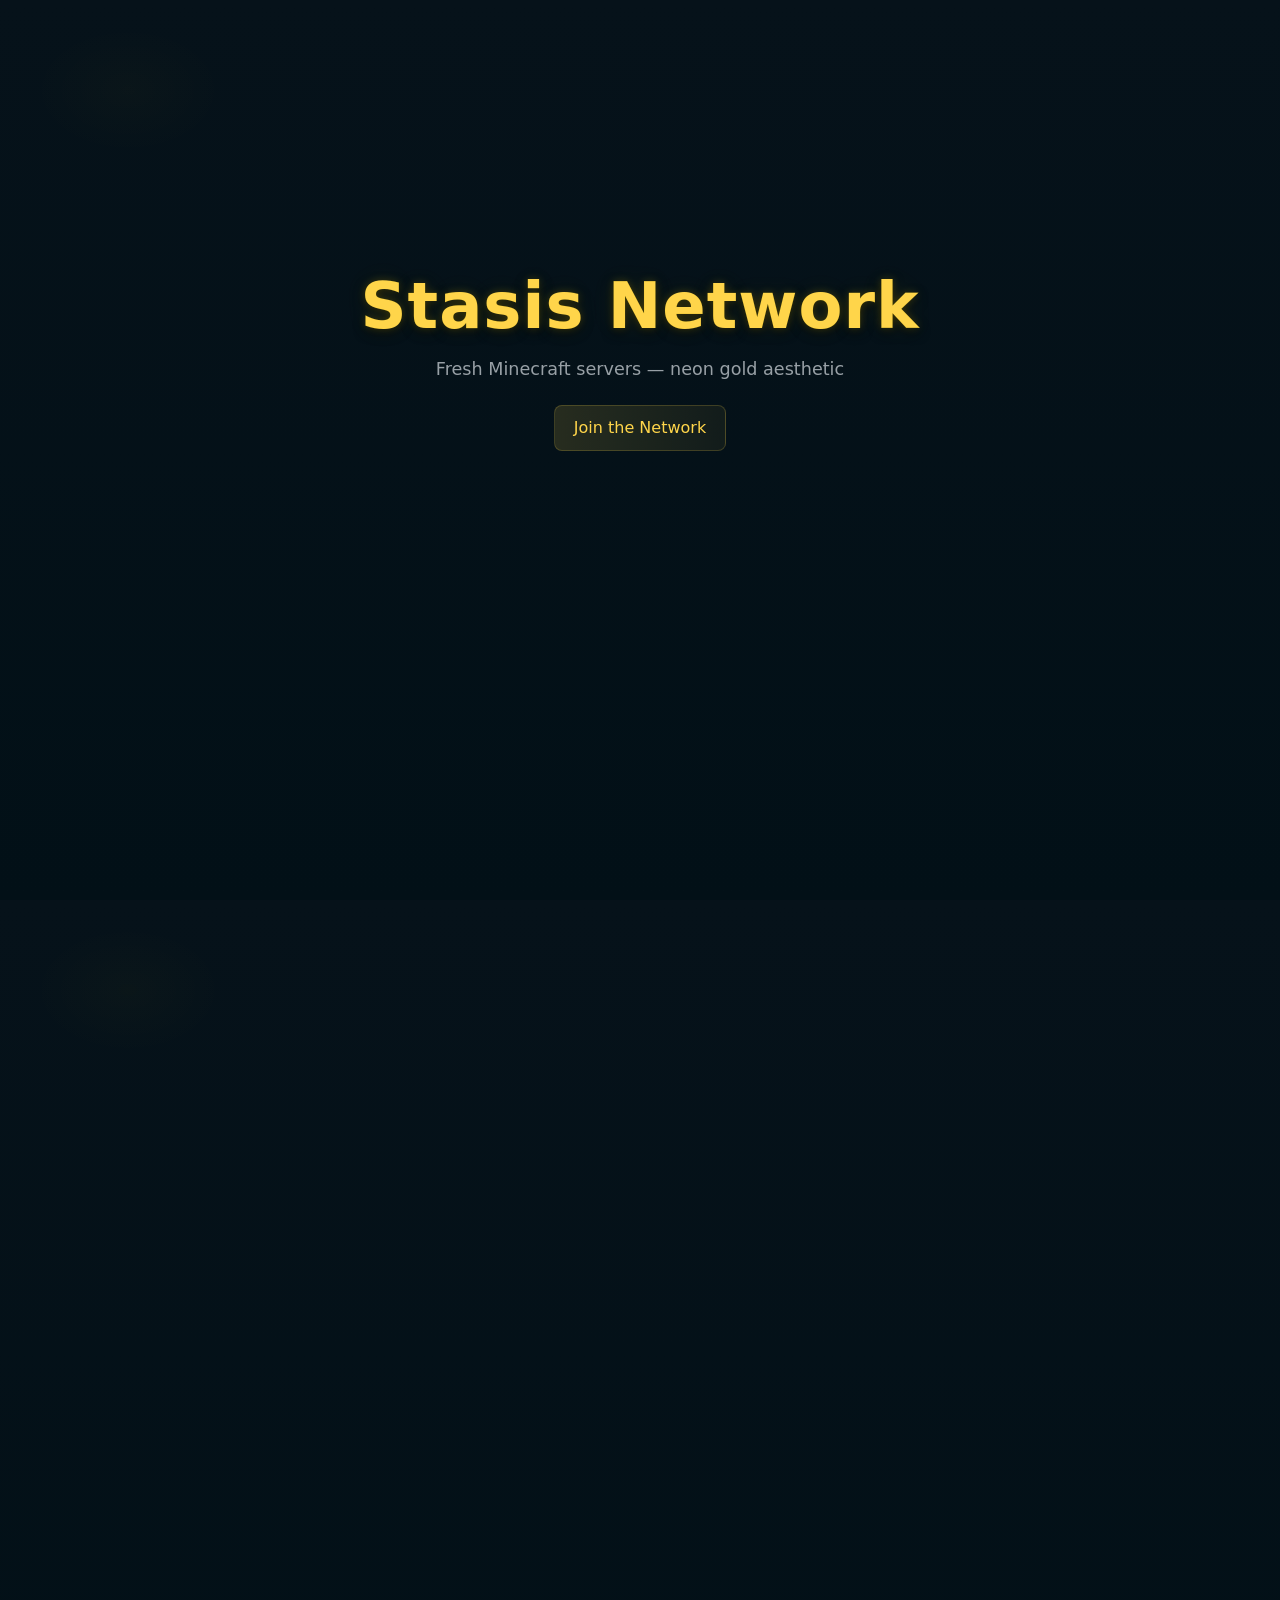
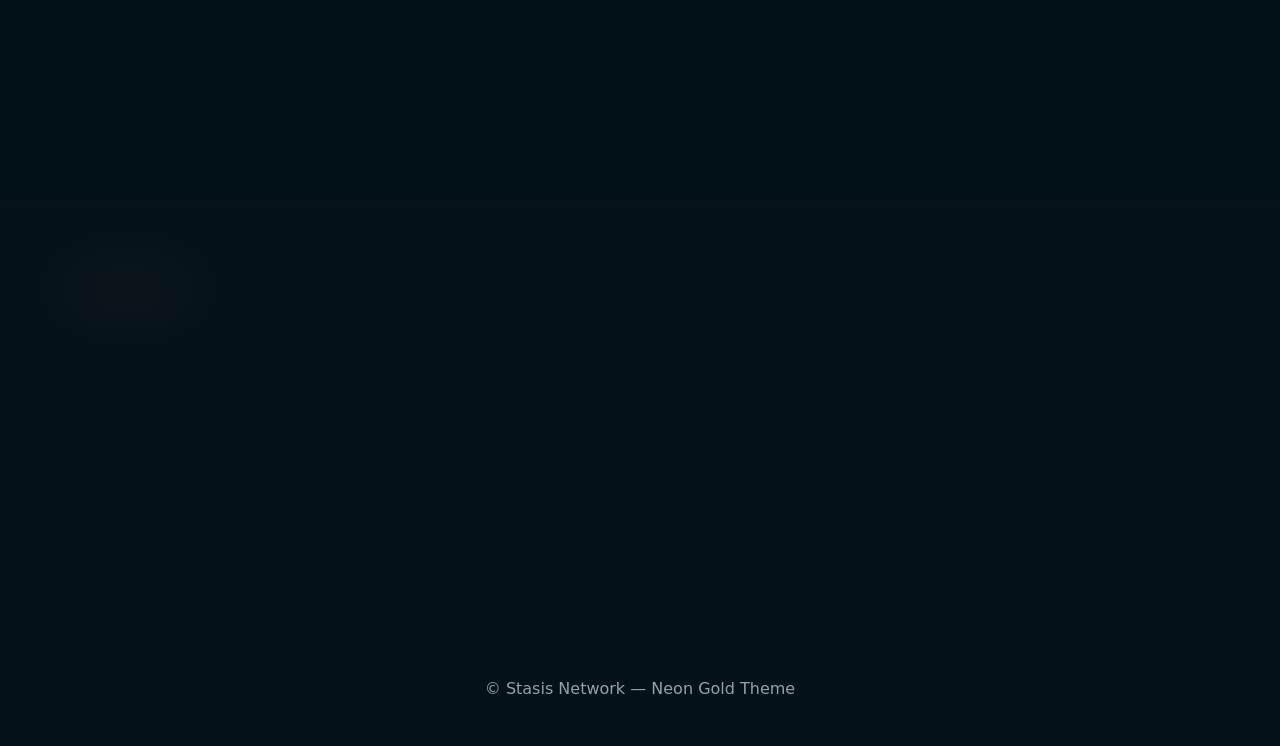
==== commit 1c1b73b5: "Remove Staff of the Month section from index.html Removed the Staff of the Month section and related" ====
--- a/index.html
+++ b/index.html
@@ -72,9 +72,10 @@
           <h2>Gallery</h2>
           <p>Different gamemodes include:.</p>
           <div class="grid">
-            <div class="card reveal-item">Skyblock</div>
+            <div class="card reveal-item">Oneblock</div>
             <div class="card reveal-item">Survival</div>
             <div class="card reveal-item">Practice</div>
+            <div class="card reveal-item">Lifesteal</div>
             <div class="card reveal-item">Anarchy</div>
           </div>
         </div>
@@ -93,11 +94,6 @@
       <p>© Stasis Network — Neon Gold Theme</p>
     </footer>
   </div>
-
-  <!-- Staff of the Month: dynamically injected -->
-  <div id="staff-of-month-root" aria-live="polite"></div>
-  <script src="/staff-of-month.js" defer></script>
-
-  <script src="script.js" defer></script>
+  
 </body>
 </html>
